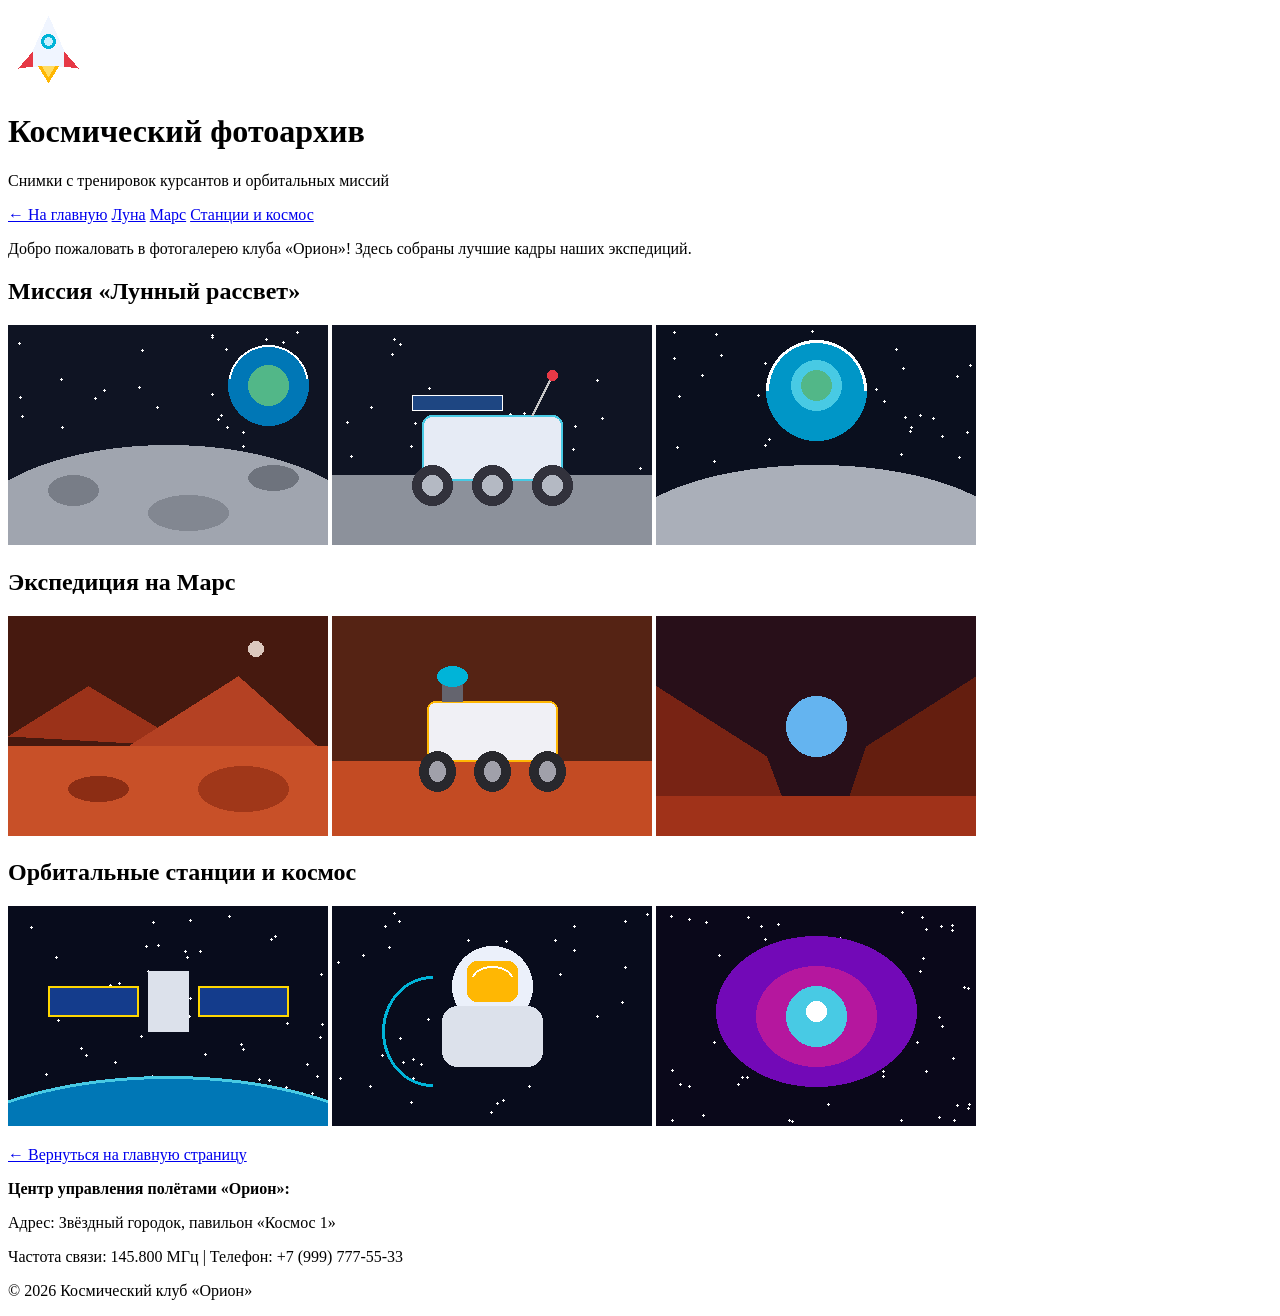
==== photos.html @ 5fe163a8 "Create photos.html" ====
<!DOCTYPE html>
<html>
    <head>
        <title>Фотоархив — Космический клуб «Орион»</title>
        <link rel="stylesheet" href="style.css" />
    </head>
    <body>
        <header>
            <img class="icon" src="images/logo.png" />
            <h1>Космический фотоархив</h1>
            <p>Снимки с тренировок курсантов и орбитальных миссий</p>
        </header>

        <!-- Навигация с возвратом на главную -->
        <nav>
            <a class="btn-nav" href="index.html">&larr; На главную</a>
            <a href="#moon">Луна</a>
            <a href="#mars">Марс</a>
            <a href="#deep-space">Станции и космос</a>
        </nav>

        <main>
            <p>
                Добро пожаловать в фотогалерею клуба «Орион»! Здесь собраны лучшие кадры наших экспедиций.
            </p>

            <h2 id="moon">Миссия «Лунный рассвет»</h2>
            <img class="gallery-img" src="images/photo_moon1.png" />
            <img class="gallery-img" src="images/photo_moon2.png" />
            <img class="gallery-img" src="images/photo_moon3.png" />

            <h2 id="mars">Экспедиция на Марс</h2>
            <img class="gallery-img" src="images/photo_mars1.png" />
            <img class="gallery-img" src="images/photo_mars2.png" />
            <img class="gallery-img" src="images/photo_mars3.png" />

            <h2 id="deep-space">Орбитальные станции и космос</h2>
            <img class="gallery-img" src="images/photo_space1.png" />
            <img class="gallery-img" src="images/photo_space2.png" />
            <img class="gallery-img" src="images/photo_space3.png" />

            <!-- Кнопка возврата внизу страницы -->
            <p>
                <a class="btn-big" href="index.html">&larr; Вернуться на главную страницу</a>
            </p>
        </main>

        <footer>
            <p><b>Центр управления полётами «Орион»:</b></p>
            <p>Адрес: Звёздный городок, павильон «Космос 1»</p>
            <p>Частота связи: 145.800 МГц | Телефон: +7 (999) 777-55-33</p>
            <p>© 2026 Космический клуб «Орион»</p>
        </footer>
    </body>
</html>
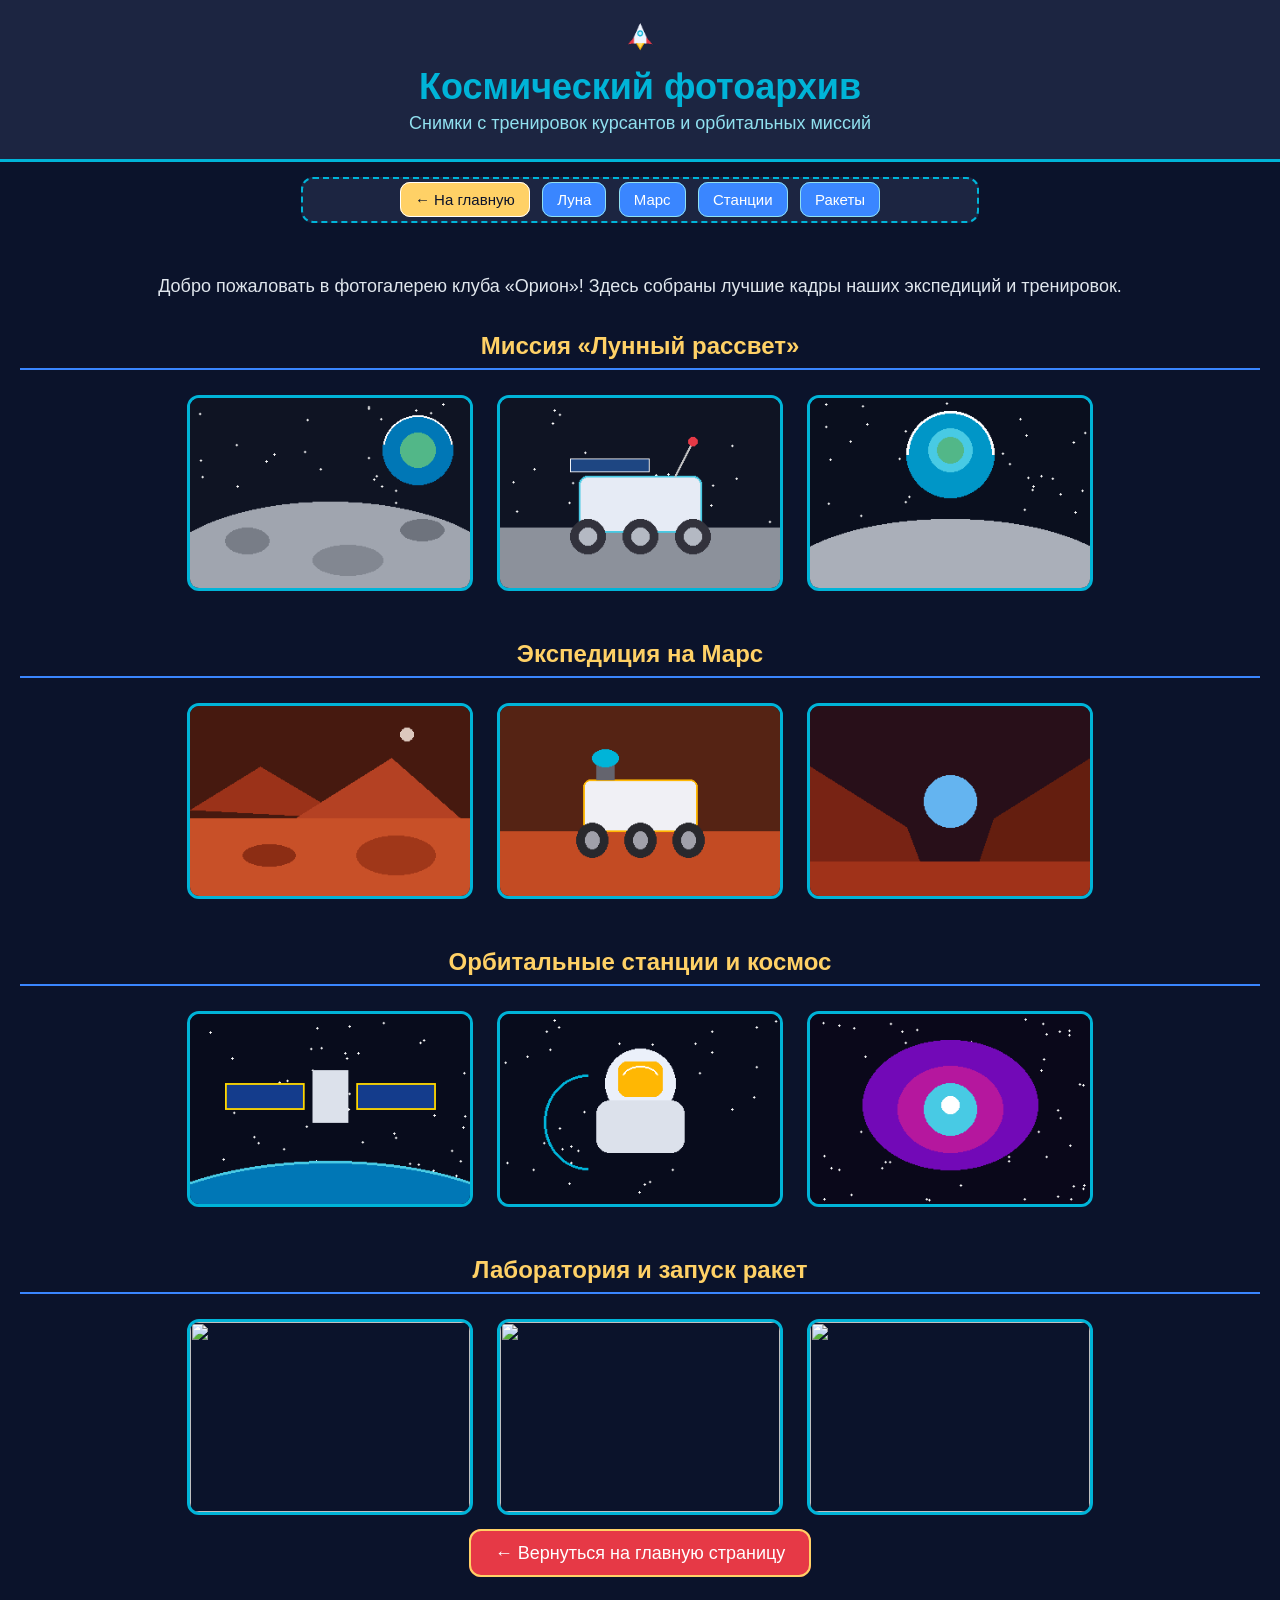
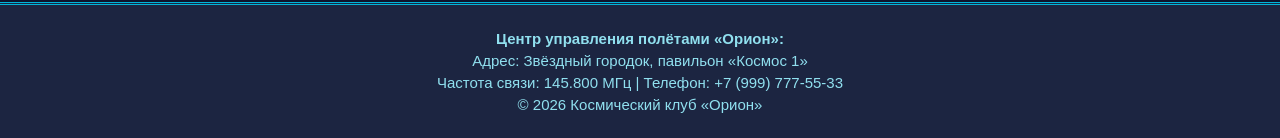
==== commit 8a627e4c: "Update photos.html" ====
--- a/photos.html
+++ b/photos.html
@@ -11,17 +11,17 @@
             <p>Снимки с тренировок курсантов и орбитальных миссий</p>
         </header>
 
-        <!-- Навигация с возвратом на главную -->
         <nav>
             <a class="btn-nav" href="index.html">&larr; На главную</a>
             <a href="#moon">Луна</a>
             <a href="#mars">Марс</a>
-            <a href="#deep-space">Станции и космос</a>
+            <a href="#deep-space">Станции</a>
+            <a href="#rockets">Ракеты</a>
         </nav>
 
         <main>
             <p>
-                Добро пожаловать в фотогалерею клуба «Орион»! Здесь собраны лучшие кадры наших экспедиций.
+                Добро пожаловать в фотогалерею клуба «Орион»! Здесь собраны лучшие кадры наших экспедиций и тренировок.
             </p>
 
             <h2 id="moon">Миссия «Лунный рассвет»</h2>
@@ -39,7 +39,12 @@
             <img class="gallery-img" src="images/photo_space2.png" />
             <img class="gallery-img" src="images/photo_space3.png" />
 
-            <!-- Кнопка возврата внизу страницы -->
+            <!-- Новый раздел с фотографиями ракет -->
+            <h2 id="rockets">Лаборатория и запуск ракет</h2>
+            <img class="gallery-img" src="images/photo_rocket1.png" />
+            <img class="gallery-img" src="images/photo_rocket2.png" />
+            <img class="gallery-img" src="images/photo_rocket3.png" />
+
             <p>
                 <a class="btn-big" href="index.html">&larr; Вернуться на главную страницу</a>
             </p>
--- a/style.css
+++ b/style.css
@@ -0,0 +1,140 @@
+body {
+    font-family: sans-serif;
+    background-color: #0b132b;
+    margin: 0;
+    color: #e0e6ed;
+}
+
+header {
+    background-color: #1c2541;
+    text-align: center;
+    padding: 20px 10px 20px 10px;
+    border-bottom: 3px solid #00b4d8;
+}
+
+header h1 {
+    color: #00b4d8;
+    font-size: 36px;
+    margin-top: 10px;
+    margin-bottom: 5px;
+}
+
+header p {
+    color: #90e0ef;
+    font-size: 18px;
+    margin: 5px;
+}
+
+/* Навигация (М4У4, М5У2) */
+nav {
+    background-color: #1c2541;
+    text-align: center;
+    padding: 12px;
+    margin: 15px auto;
+    border: 2px dashed #00b4d8;
+    border-radius: 12px;
+    width: 650px;
+}
+
+nav a {
+    text-decoration: none;
+    color: white;
+    background-color: #3a86ff;
+    padding: 8px 14px 8px 14px;
+    margin: 4px;
+    border-radius: 10px;
+    font-size: 15px;
+    border: 1px solid #90e0ef;
+}
+
+/* Кнопка переключения между страницами */
+.btn-nav {
+    background-color: #ffd166;
+    color: #0b132b;
+    border: 1px solid white;
+}
+
+main {
+    text-align: center;
+    padding: 20px;
+}
+
+h2 {
+    color: #ffd166;
+    font-size: 24px;
+    margin-top: 35px;
+    margin-bottom: 15px;
+    border-bottom: 2px solid #3a86ff;
+    padding-bottom: 8px;
+}
+
+main p {
+    font-size: 18px;
+    color: #e0e6ed;
+}
+
+/* Маркированный список (М5У3, М5У2) */
+ul {
+    background-color: #1c2541;
+    border-left: 4px solid #ffd166;
+    border-radius: 8px;
+    padding: 15px 30px 15px 30px;
+    width: 480px;
+    margin: 20px auto;
+    text-align: left;
+    font-size: 17px;
+}
+
+li {
+    margin-top: 8px;
+    margin-bottom: 8px;
+    color: #caf0f8;
+}
+
+footer {
+    background-color: #1c2541;
+    text-align: center;
+    padding: 20px;
+    border-top: 3px double #00b4d8;
+}
+
+footer p {
+    color: #90e0ef;
+    font-size: 15px;
+    margin: 5px;
+}
+
+/* Классы */
+.icon {
+    width: 32px;
+    height: 32px;
+}
+
+.main-banner {
+    width: 550px;
+    height: 275px;
+    border: 3px solid #00b4d8;
+    border-radius: 15px;
+    margin: 10px;
+}
+
+/* Крупная кнопка перехода */
+.btn-big {
+    text-decoration: none;
+    color: white;
+    background-color: #e63946;
+    border: 2px solid #ffd166;
+    border-radius: 12px;
+    padding: 12px 24px 12px 24px;
+    font-size: 18px;
+    margin: 15px;
+}
+
+/* Карточки фотографий в галерее */
+.gallery-img {
+    width: 280px;
+    height: 190px;
+    border: 3px solid #00b4d8;
+    border-radius: 12px;
+    margin: 10px;
+}
